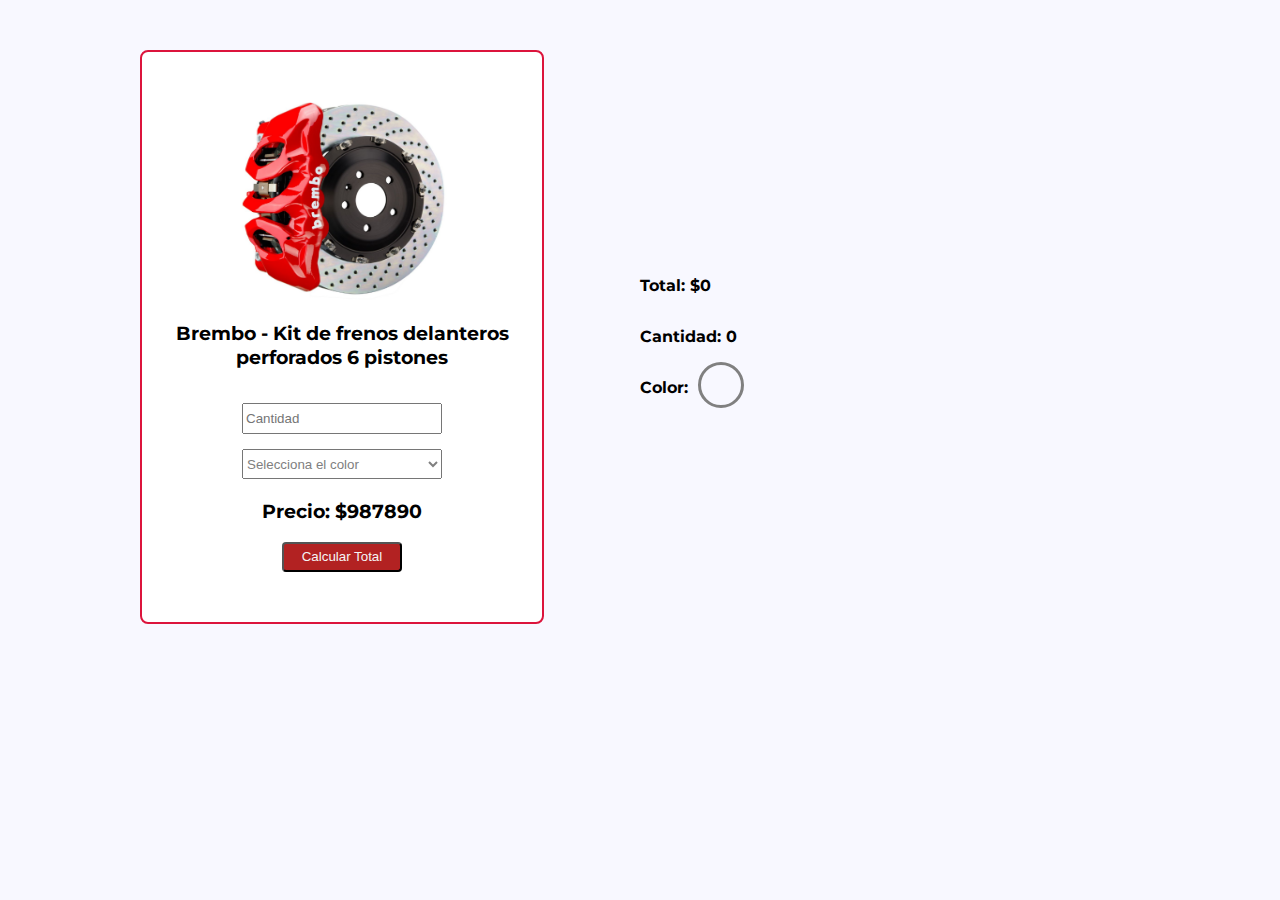
==== index.html @ 03155603 "Soluciona error de index y obtencion de precio de venta producto" ====
<!DOCTYPE html>
<html lang="en">

<head>
    <meta charset="UTF-8">
    <meta http-equiv="X-UA-Compatible" content="IE=edge">
    <meta name="viewport" content="width=device-width, initial-scale=1.0">
    <title>Calculando el total</title>
    <link rel="preconnect" href="https://fonts.googleapis.com">
    <link rel="preconnect" href="https://fonts.gstatic.com" crossorigin>
    <link href="https://fonts.googleapis.com/css2?family=Montserrat:wght@400;700&display=swap" rel="stylesheet">
    <link rel="stylesheet" href="/assets/css/style.css">
    <script src="/assets/js/script.js"></script>
</head>

<body>
    <div class="prod_container">
        <div class="prod_card">
            <div class="prod_card_img">
                <img src="/assets/img/drilledBremboFront.png" alt="Kit frenos delanteros perforados 6P Brembo">
                <p>Brembo - Kit de frenos delanteros perforados 6 pistones</p>
            </div>

            <div class="prod_order">
                <input type="number" placeholder="Cantidad" onchange="
                    vq=document.querySelector('input').value;
                ">
                <select name="Color" id="prodColor" required onchange="
                    vcolor=document.querySelector('#prodColor').value;
                ">
                    <option value="" disabled selected hidden>Selecciona el color</option>
                    <option value="red">Rojo</option>
                    <option value="greenyellow">Verde</option>
                    <option value="mediumblue">Azul</option>
                    <option value="deeppink">Fucsia</option>
                </select>
                <div class="prod_order_price">
                    <p>Precio: $</p>
                    <p id="prod_price">987890</p>
                </div>
            </div>

            <div class="prod_card_button">
                <button onclick="
                    vprice=document.querySelector('#prod_price');
                    vprice=Number(vprice.innerHTML);
                    vtotal=vprice*Number(vq);
                    document.querySelector('#prod_tot_price').innerHTML=vtotal;
                    document.querySelector('#prod_q').innerHTML=vq;
                    document.querySelector('#prod_color').style.backgroundColor=vcolor;
                "> Calcular Total</button>
            </div>
        </div>
        <div class="prod_summary">
            <div class="prod_summ_total">
                <p>Total: $</p>
                <p id="prod_tot_price">0</p>
            </div>

            <div class="prod_summ_q">
                <p>Cantidad: </p>
                <p id="prod_q">0</p>
            </div>

            <div class="prod_summ_color">
                <p>Color: </p>
                <div id="prod_color"></div>
            </div>
        </div>
    </div>
</body>

</html>
---- assets/css/style.css ----
body {
    margin: 0;
    padding: 0;
    font-family: 'Montserrat', sans-serif;
    background-color: ghostwhite;
}

.prod_container {
    display: grid;
    justify-content: center;
    grid-template-columns: 500px 500px;
}

.prod_card {
    display: flex;
    flex-direction: column;
    align-items: center;
    border: solid 2px crimson;
    border-radius: 8px;
    width: 400px;
    background-color: white;
    margin: 50px 0px;
    padding: 50px 0px;
}

.prod_card_img {
    display: flex;
    flex-direction: column;
    align-items: center;
}

.prod_card_img img {
    width: 300px;
    height: 200px;
}

.prod_card_img p {
    font-size: larger;
    text-align: center;
    font-weight: bold;
}

.prod_order {
    display: flex;
    flex-direction: column;
    align-items: stretch;
    width: 200px;
}

input {
    margin: 15px 0px;
    height: 25px;
}

select:invalid {
    color: gray;
}

select {
    height: 30px;
}

.prod_order_price {
    display: flex;
    justify-content: center;
    font-size: larger;
    font-weight: bold;
}

button {
    width: 120px;
    height: 30px;
    border-radius: 4px;
    background-color: firebrick;
    color: whitesmoke;
}

.prod_summary {
    display: flex;
    flex-direction: column;
    font-weight: bold;
    justify-content: center;
}

.prod_summ_total {
    display: flex;
}

.prod_summ_q {
    display: flex;
}

#prod_q {
    margin-left: 5px;
}

.prod_summ_color {
    display: flex;
}

#prod_color {
    width: 40px;
    height: 40px;
    border: solid 3px gray;
    border-radius: 50%;
    margin-left: 10px;
    background-color: ghostwhite;
}
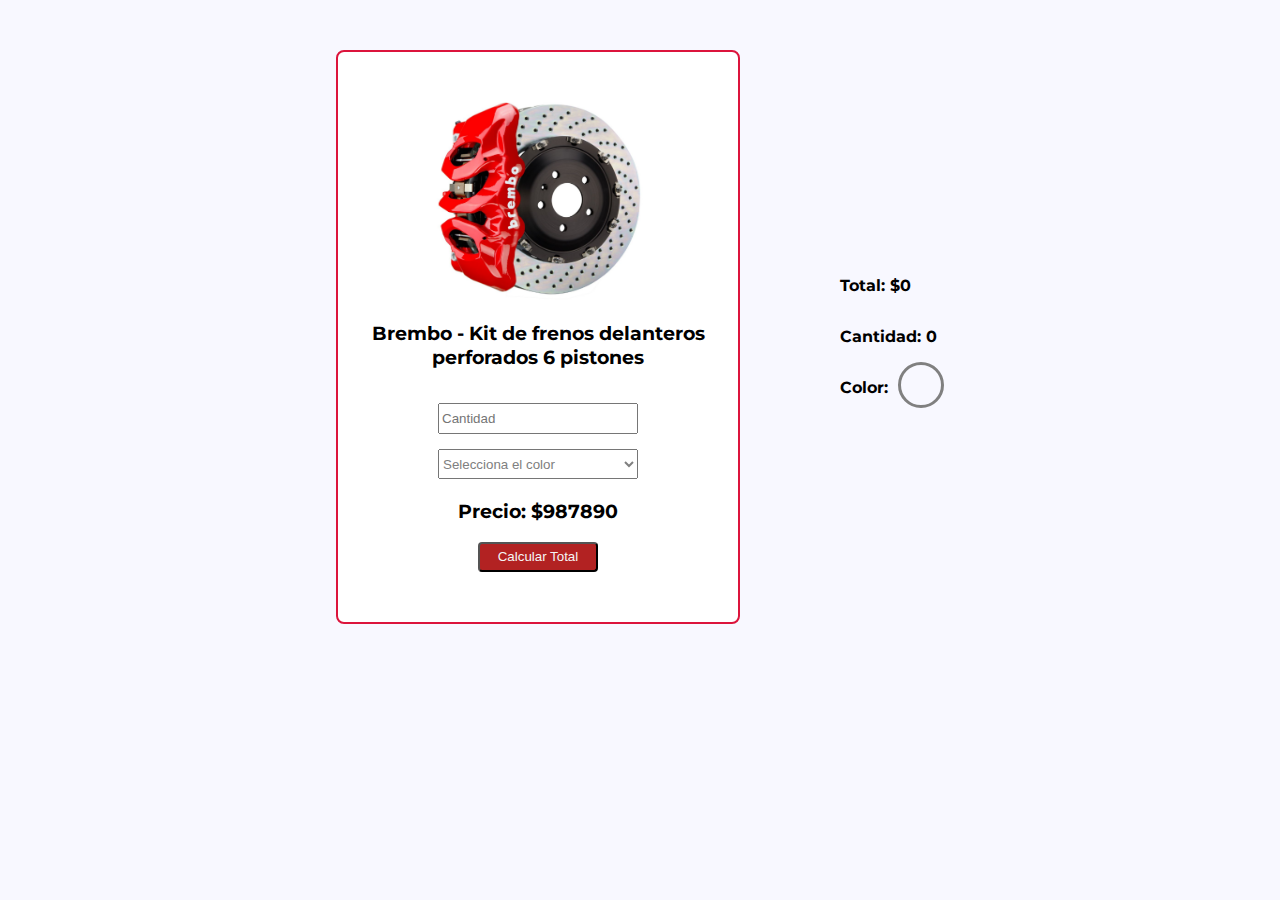
==== commit bd3f2cf1: "Mejoras en script" ====
--- a/index.html
+++ b/index.html
@@ -9,21 +9,20 @@
     <link rel="preconnect" href="https://fonts.googleapis.com">
     <link rel="preconnect" href="https://fonts.gstatic.com" crossorigin>
     <link href="https://fonts.googleapis.com/css2?family=Montserrat:wght@400;700&display=swap" rel="stylesheet">
-    <link rel="stylesheet" href="/assets/css/style.css">
-    <script src="/assets/js/script.js"></script>
+    <link rel="stylesheet" href="assets/css/style.css">
 </head>
 
 <body>
     <div class="prod_container">
         <div class="prod_card">
             <div class="prod_card_img">
-                <img src="/assets/img/drilledBremboFront.png" alt="Kit frenos delanteros perforados 6P Brembo">
+                <img src="assets/img/drilledBremboFront.png" alt="Kit frenos delanteros perforados 6P Brembo">
                 <p>Brembo - Kit de frenos delanteros perforados 6 pistones</p>
             </div>
 
             <div class="prod_order">
-                <input type="number" placeholder="Cantidad" onchange="
-                    vq=document.querySelector('input').value;
+                <input type="number" placeholder="Cantidad" min="1" max="10" onchange="
+                    vq=Number(document.querySelector('input').value);
                 ">
                 <select name="Color" id="prodColor" required onchange="
                     vcolor=document.querySelector('#prodColor').value;
@@ -42,9 +41,8 @@
 
             <div class="prod_card_button">
                 <button onclick="
-                    vprice=document.querySelector('#prod_price');
-                    vprice=Number(vprice.innerHTML);
-                    vtotal=vprice*Number(vq);
+                    vprice=Number(document.querySelector('#prod_price').innerHTML);
+                    vtotal=vprice*vq;
                     document.querySelector('#prod_tot_price').innerHTML=vtotal;
                     document.querySelector('#prod_q').innerHTML=vq;
                     document.querySelector('#prod_color').style.backgroundColor=vcolor;
--- a/assets/css/style.css
+++ b/assets/css/style.css
@@ -8,7 +8,7 @@
 .prod_container {
     display: grid;
     justify-content: center;
-    grid-template-columns: 500px 500px;
+    grid-template-columns: auto auto;
 }
 
 .prod_card {
@@ -19,7 +19,7 @@
     border-radius: 8px;
     width: 400px;
     background-color: white;
-    margin: 50px 0px;
+    margin: 50px 50px 50px 0px;
     padding: 50px 0px;
 }
 
@@ -80,6 +80,7 @@
     flex-direction: column;
     font-weight: bold;
     justify-content: center;
+    margin-left: 50px;
 }
 
 .prod_summ_total {
